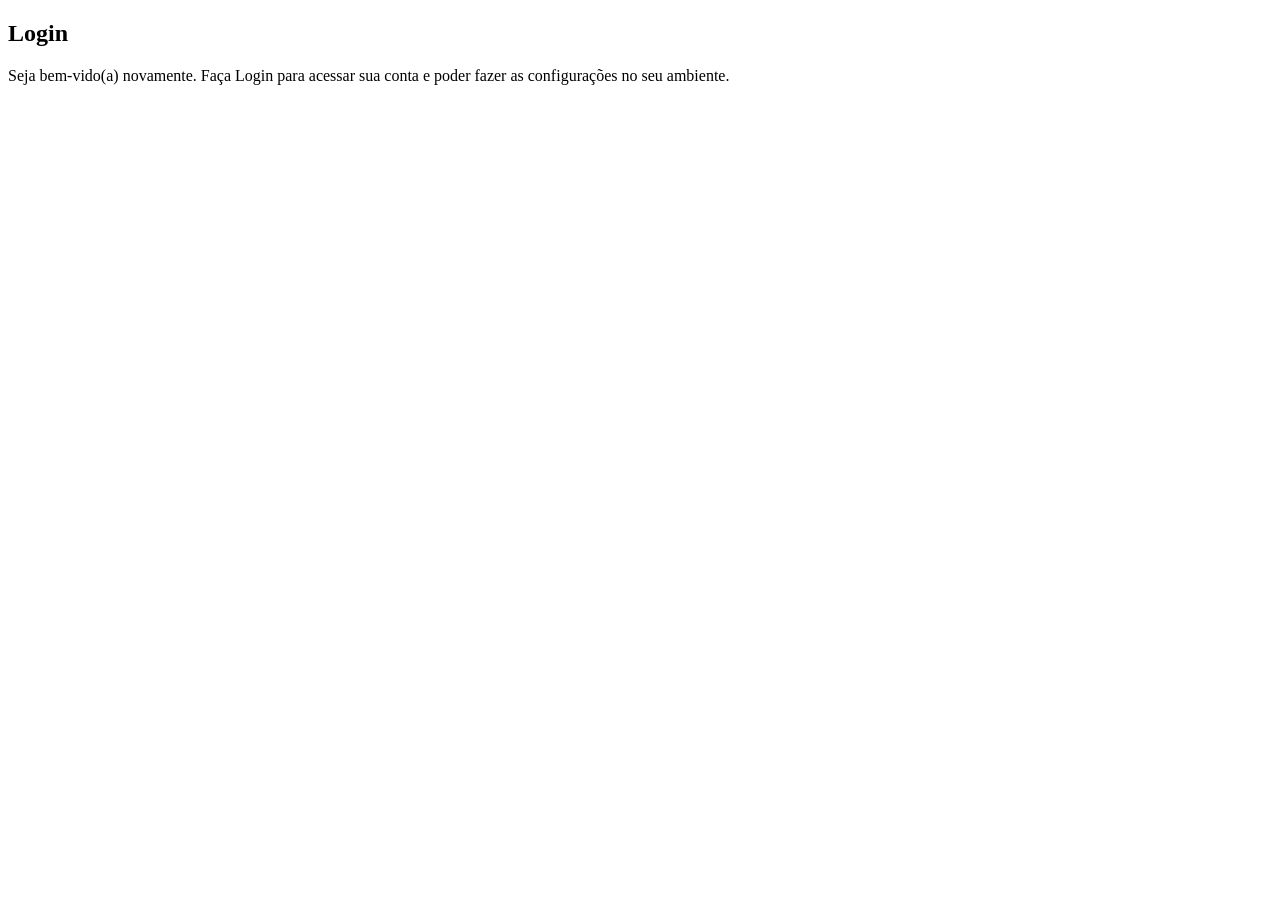
==== index.html @ 44599ac2 "updates" ====
<!DOCTYPE html>
<html lang="pt-br">
<head>
    <meta charset="UTF-8">
    <meta name="viewport" content="width=device-width, initial-scale=1.0">
    <title>Document</title>
    <link rel="stylesheet" href="style.css">
</head>
<body>
    <main>
        <section id="login">
            <div id="imagem">

            </div>
            <div id="formulario">
                <h1>Login</h1>
                <p>Seja bem-vido(a) novamente. Faça Login para acessar sua conta e poder fazer as configurações no seu ambiente.</p>
                <form action="login.php" method="post"></form>

            </div>
        </section>
    </main>
</body>
</html>
---- style.css ----
/*            
 Verde:#49a09d
 Lilás: #5f2c82
*/
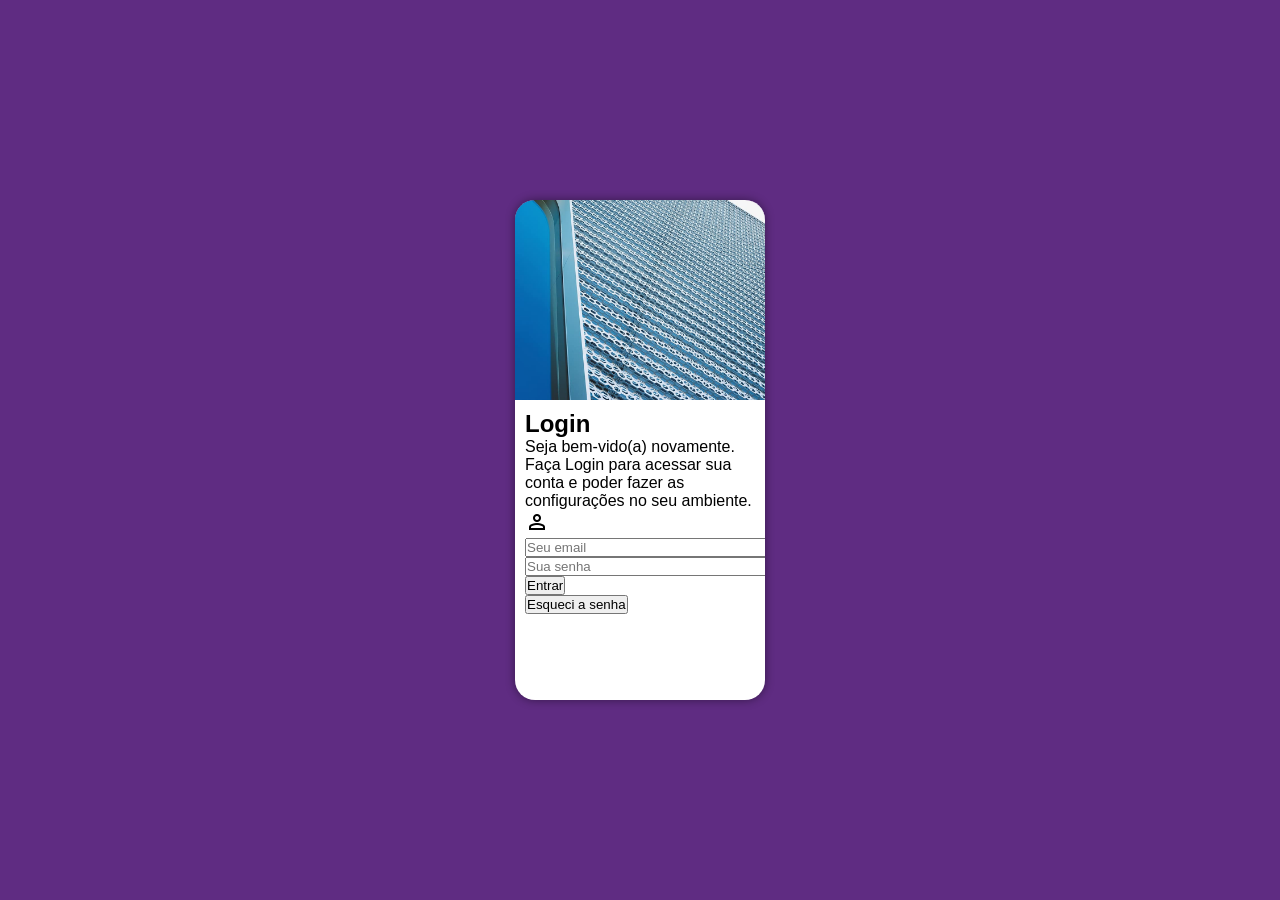
==== commit db4828a8: "mobile first" ====
--- a/index.html
+++ b/index.html
@@ -1,24 +1,41 @@
 <!DOCTYPE html>
 <html lang="pt-br">
+
 <head>
     <meta charset="UTF-8">
     <meta name="viewport" content="width=device-width, initial-scale=1.0">
     <title>Document</title>
+    <link rel="stylesheet" href="https://fonts.googleapis.com/css2?family=Material+Symbols+Outlined:opsz,wght,FILL,GRAD@24,400,1,0" />
     <link rel="stylesheet" href="style.css">
 </head>
+
 <body>
     <main>
         <section id="login">
-            <div id="imagem">
-
-            </div>
+            <div id="imagem"></div>
             <div id="formulario">
                 <h1>Login</h1>
-                <p>Seja bem-vido(a) novamente. Faça Login para acessar sua conta e poder fazer as configurações no seu ambiente.</p>
-                <form action="login.php" method="post"></form>
+                <p>Seja bem-vido(a) novamente. Faça Login para acessar sua conta e poder fazer as configurações no seu
+                    ambiente.</p>
+                <form action="login.php" method="post">
+                    <div>
+                        <label for="imail"><span class="material-symbols-outlined">person</span></label>
+                        <input type="email" name="mail" id="imail" required placeholder="Seu email" size="61">
+                    </div>
+                    <div>
+                        <input type="password" name="" id="" required placeholder="Sua senha" size="61">
+                    </div>
+                    <div>
+                        <input type="submit" value="Entrar">
+                    </div>
+                    <di>
+                        <input type="button" value="Esqueci a senha">
+                    </div>
+                </form>
 
             </div>
         </section>
     </main>
 </body>
+
 </html>
--- a/style.css
+++ b/style.css
@@ -1,4 +1,47 @@
-/*            
- Verde:#49a09d
- Lilás: #5f2c82
-*/+/* Verde: #49a09d
+   Lilás: #5f2c82 */
+
+/* Mobile First */
+
+* {
+    margin: 0px;
+    padding: 0px;
+    font-family: Arial, Helvetica, sans-serif;
+    box-sizing: border-box;
+}
+
+html, body {
+    height: 100vh;
+    width: 100vw;
+    background-color:#5f2c82;
+}
+
+main {
+    position: relative;
+    height: 100vh;
+    width: 100vw;
+}
+
+section#login {
+    position: absolute;
+    transform: translate(-50%,-50%);
+    top: 50%;
+    left: 50%;
+    background-color: white;
+    width: 250px;
+    height: 500px;
+    border-radius: 20px;
+    box-shadow: 0px 0px 10px rgba(0, 0, 0, 0.438);
+    overflow: hidden;
+}
+
+section#login > div#imagem {
+    background: #5f2c82 url(imagens/metal.jpg) no-repeat;
+    background-size: cover;
+    background-position: left bottom;
+    height: 200px;
+}
+
+section#login > div#formulario {
+padding: 10px;
+}
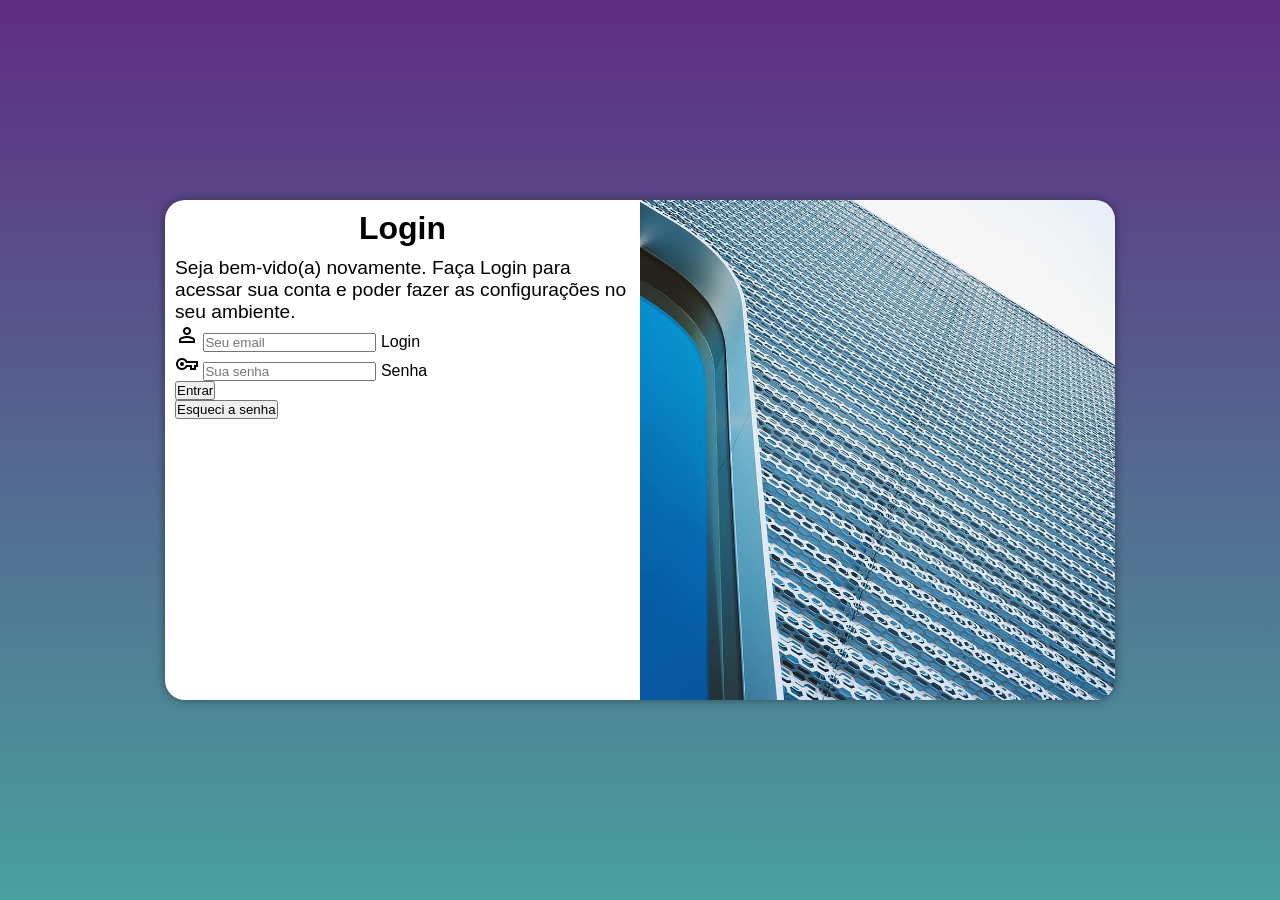
==== commit 8c007d71: "medias queries" ====
--- a/index.html
+++ b/index.html
@@ -4,9 +4,11 @@
 <head>
     <meta charset="UTF-8">
     <meta name="viewport" content="width=device-width, initial-scale=1.0">
-    <title>Document</title>
+    <title>Login</title>
     <link rel="stylesheet" href="https://fonts.googleapis.com/css2?family=Material+Symbols+Outlined:opsz,wght,FILL,GRAD@24,400,1,0" />
+        <link rel="stylesheet" href="https://fonts.googleapis.com/css2?family=Material+Symbols+Outlined:opsz,wght,FILL,GRAD@24,400,0,0" />
     <link rel="stylesheet" href="style.css">
+    <link rel="stylesheet" href="media-query.css">
 </head>
 
 <body>
@@ -17,21 +19,25 @@
                 <h1>Login</h1>
                 <p>Seja bem-vido(a) novamente. Faça Login para acessar sua conta e poder fazer as configurações no seu
                     ambiente.</p>
-                <form action="login.php" method="post">
-                    <div>
-                        <label for="imail"><span class="material-symbols-outlined">person</span></label>
-                        <input type="email" name="mail" id="imail" required placeholder="Seu email" size="61">
+                <form action="login.php" method="post" autocomplete="on">
+                    <div class="campo">
+                        <span class="material-symbols-outlined">person</span>
+                        <input type="email" name="login" id="ilogin" required placeholder="Seu email" autocomplete="email" maxlength="30">
+                        <label for="ilogin">Login</label>
                     </div>
-                    <div>
-                        <input type="password" name="" id="" required placeholder="Sua senha" size="61">
+                    <div class="campo">
+                        <span class="material-symbols-outlined">vpn_key</span>
+                        <input type="password" name="senha" id="isenha" required placeholder="Sua senha" autocomplete="current-password" minlength="8" maxlength="20">
+                        <label for="isenha">Senha</label>
+
                     </div>
                     <div>
                         <input type="submit" value="Entrar">
                     </div>
                     <di>
                         <input type="button" value="Esqueci a senha">
-                    </div>
-                </form>
+            </div>
+            </form>
 
             </div>
         </section>
--- a/style.css
+++ b/style.css
@@ -10,10 +10,11 @@
     box-sizing: border-box;
 }
 
-html, body {
+html,
+body {
     height: 100vh;
     width: 100vw;
-    background-color:#5f2c82;
+    background-color: #5f2c82;
 }
 
 main {
@@ -24,24 +25,37 @@
 
 section#login {
     position: absolute;
-    transform: translate(-50%,-50%);
+    transform: translate(-50%, -50%);
     top: 50%;
     left: 50%;
     background-color: white;
-    width: 250px;
+    width: 270px;
     height: 500px;
     border-radius: 20px;
     box-shadow: 0px 0px 10px rgba(0, 0, 0, 0.438);
     overflow: hidden;
+    transition: width 0.3s, height 0.3s;
+    transition-timing-function: ease;
 }
 
-section#login > div#imagem {
+section#login>div#imagem {
+    display: block;
     background: #5f2c82 url(imagens/metal.jpg) no-repeat;
     background-size: cover;
     background-position: left bottom;
     height: 200px;
 }
 
-section#login > div#formulario {
-padding: 10px;
+section#login>div#formulario {
+    display: block;
+    padding: 10px;
+}
+
+div#formulario > h1 {
+    text-align: center;
+    margin-bottom: 10px;
+}
+
+div#formulario > p {
+    font-size: 0.8em;
 }
--- a/media-query.css
+++ b/media-query.css
@@ -0,0 +1,49 @@
+@media screen and (min-width:768px) {
+    body {
+        background-image: linear-gradient(to top,#49a09d,#5f2c82);
+    }
+    section#login {
+        width: 80vw;
+    }
+
+    section#login>div#imagem {
+        float: left;
+        width: 30%;
+        height: 100%;
+
+    }
+
+    section#login>div#formulario {
+        float: right;
+        width: 70%;
+    }
+}
+
+@media screen and (min-width:992px) {
+    body {
+        background-image: linear-gradient(to top,#49a09d,#5f2c82);
+    }
+section#login {
+    width: 950px;
+    
+}
+section#login>div#imagem {
+    float: right;
+    width: 50%;
+    height: 100%;
+
+}
+
+section#login>div#formulario {
+    float: left;
+    width: 50%;
+}
+
+div#formulario > h1 {
+    font-size: 2em;
+}
+
+div#formulario > p {
+    font-size: 1.2em;
+}
+}
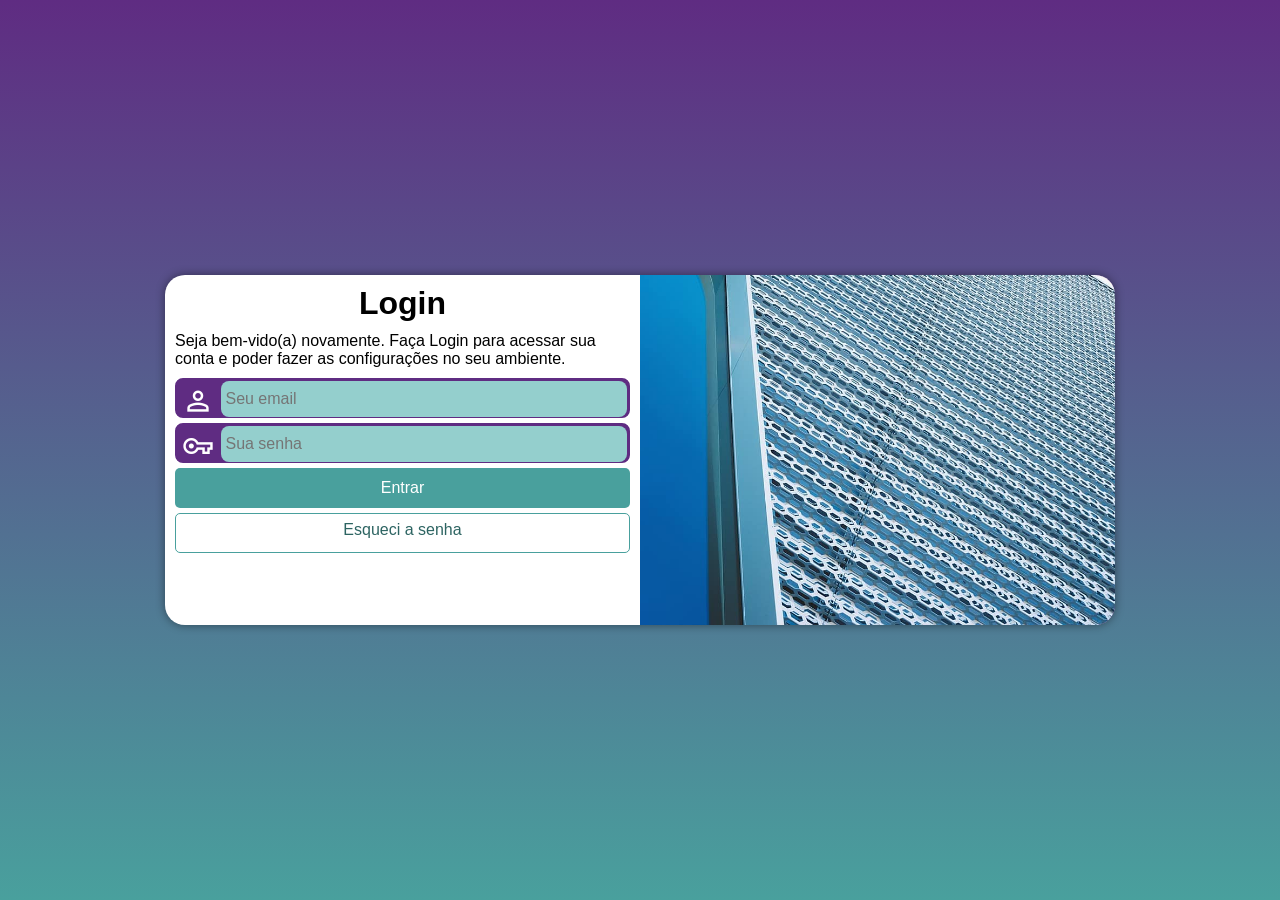
==== commit 46722121: "finalização" ====
--- a/index.html
+++ b/index.html
@@ -5,8 +5,10 @@
     <meta charset="UTF-8">
     <meta name="viewport" content="width=device-width, initial-scale=1.0">
     <title>Login</title>
-    <link rel="stylesheet" href="https://fonts.googleapis.com/css2?family=Material+Symbols+Outlined:opsz,wght,FILL,GRAD@24,400,1,0" />
-        <link rel="stylesheet" href="https://fonts.googleapis.com/css2?family=Material+Symbols+Outlined:opsz,wght,FILL,GRAD@24,400,0,0" />
+    <link rel="stylesheet"
+        href="https://fonts.googleapis.com/css2?family=Material+Symbols+Outlined:opsz,wght,FILL,GRAD@24,400,1,0" />
+    <link rel="stylesheet"
+        href="https://fonts.googleapis.com/css2?family=Material+Symbols+Outlined:opsz,wght,FILL,GRAD@24,400,0,0" />
     <link rel="stylesheet" href="style.css">
     <link rel="stylesheet" href="media-query.css">
 </head>
@@ -22,22 +24,24 @@
                 <form action="login.php" method="post" autocomplete="on">
                     <div class="campo">
                         <span class="material-symbols-outlined">person</span>
-                        <input type="email" name="login" id="ilogin" required placeholder="Seu email" autocomplete="email" maxlength="30">
+                        <input type="email" name="login" id="ilogin" required placeholder="Seu email"
+                            autocomplete="email" maxlength="30">
                         <label for="ilogin">Login</label>
                     </div>
                     <div class="campo">
                         <span class="material-symbols-outlined">vpn_key</span>
-                        <input type="password" name="senha" id="isenha" required placeholder="Sua senha" autocomplete="current-password" minlength="8" maxlength="20">
+                        <input type="password" name="senha" id="isenha" required placeholder="Sua senha"
+                            autocomplete="current-password" minlength="8" maxlength="20">
                         <label for="isenha">Senha</label>
 
                     </div>
-                    <div>
-                        <input type="submit" value="Entrar">
-                    </div>
-                    <di>
-                        <input type="button" value="Esqueci a senha">
-            </div>
-            </form>
+
+                    <input type="submit" value="Entrar">
+
+                    <a href="esqueci.html" class="botao">Esqueci a senha</a>
+
+
+                </form>
 
             </div>
         </section>
--- a/style.css
+++ b/style.css
@@ -25,17 +25,17 @@
 
 section#login {
     position: absolute;
-    transform: translate(-50%, -50%);
     top: 50%;
     left: 50%;
     background-color: white;
     width: 270px;
-    height: 500px;
+    height: 515px;
     border-radius: 20px;
     box-shadow: 0px 0px 10px rgba(0, 0, 0, 0.438);
     overflow: hidden;
     transition: width 0.3s, height 0.3s;
     transition-timing-function: ease;
+    transform: translate(-50%, -50%);
 }
 
 section#login>div#imagem {
@@ -51,11 +51,80 @@
     padding: 10px;
 }
 
-div#formulario > h1 {
+div#formulario>h1 {
     text-align: center;
     margin-bottom: 10px;
 }
 
-div#formulario > p {
+div#formulario>p {
     font-size: 0.8em;
+}
+
+form>div.campo {
+    background-color: #5f2c82;
+    border: 2px solid #5f2c82;
+    width: 100%;
+    display: block;
+    height: 40px;
+    border-radius: 8px;
+    margin: 5px 0px;
+}
+
+div.campo>label {
+    display: none;
+}
+
+div.campo> span.material-symbols-outlined {
+    color: white;
+    font-size: 2em;
+    width: 40px;
+    padding: 5px;
+}
+
+div.campo>input {
+    background-color: #94cfcd;
+    font-size: 1em;
+    width: calc(100% - 45px);
+    height: 100%;
+    border: 0px;
+    border-radius: 8px;
+    padding: 4px;
+    transform: translateY(-13px);
+}
+div.campo > input:focus-within{
+    background-color: white;
+}
+form>input[type=submit] {
+    display: block;
+    font-size: 1em;
+    width: 100%;
+    height: 40px;
+    background-color: #49a09d;
+    color: white;
+    border: none;
+    border-radius: 5px;
+    cursor: pointer;
+}
+
+form>input[type=submit]:hover {
+    background-color: #2d6462;
+}
+
+form>a.botao {
+    display: block;
+    text-align: center;
+    font-size: em;
+    width: 100%;
+    height: 40px;
+    padding-top: 7px;
+    margin-top: 5px;
+    background-color: white;
+    color: #2d6462;
+    border: 1px solid #49a09d;
+    border-radius: 5px;
+    text-decoration: none;
+}
+
+form>a.botao:hover {
+    background-color: rgb(0, 255, 255);
 }
--- a/media-query.css
+++ b/media-query.css
@@ -4,6 +4,7 @@
     }
     section#login {
         width: 80vw;
+        height: 280px;
     }
 
     section#login>div#imagem {
@@ -25,6 +26,7 @@
     }
 section#login {
     width: 950px;
+    height: 350px;
     
 }
 section#login>div#imagem {
@@ -44,6 +46,7 @@
 }
 
 div#formulario > p {
-    font-size: 1.2em;
+    font-size: 1em;
+    margin: 10px 0px;
 }
 }
